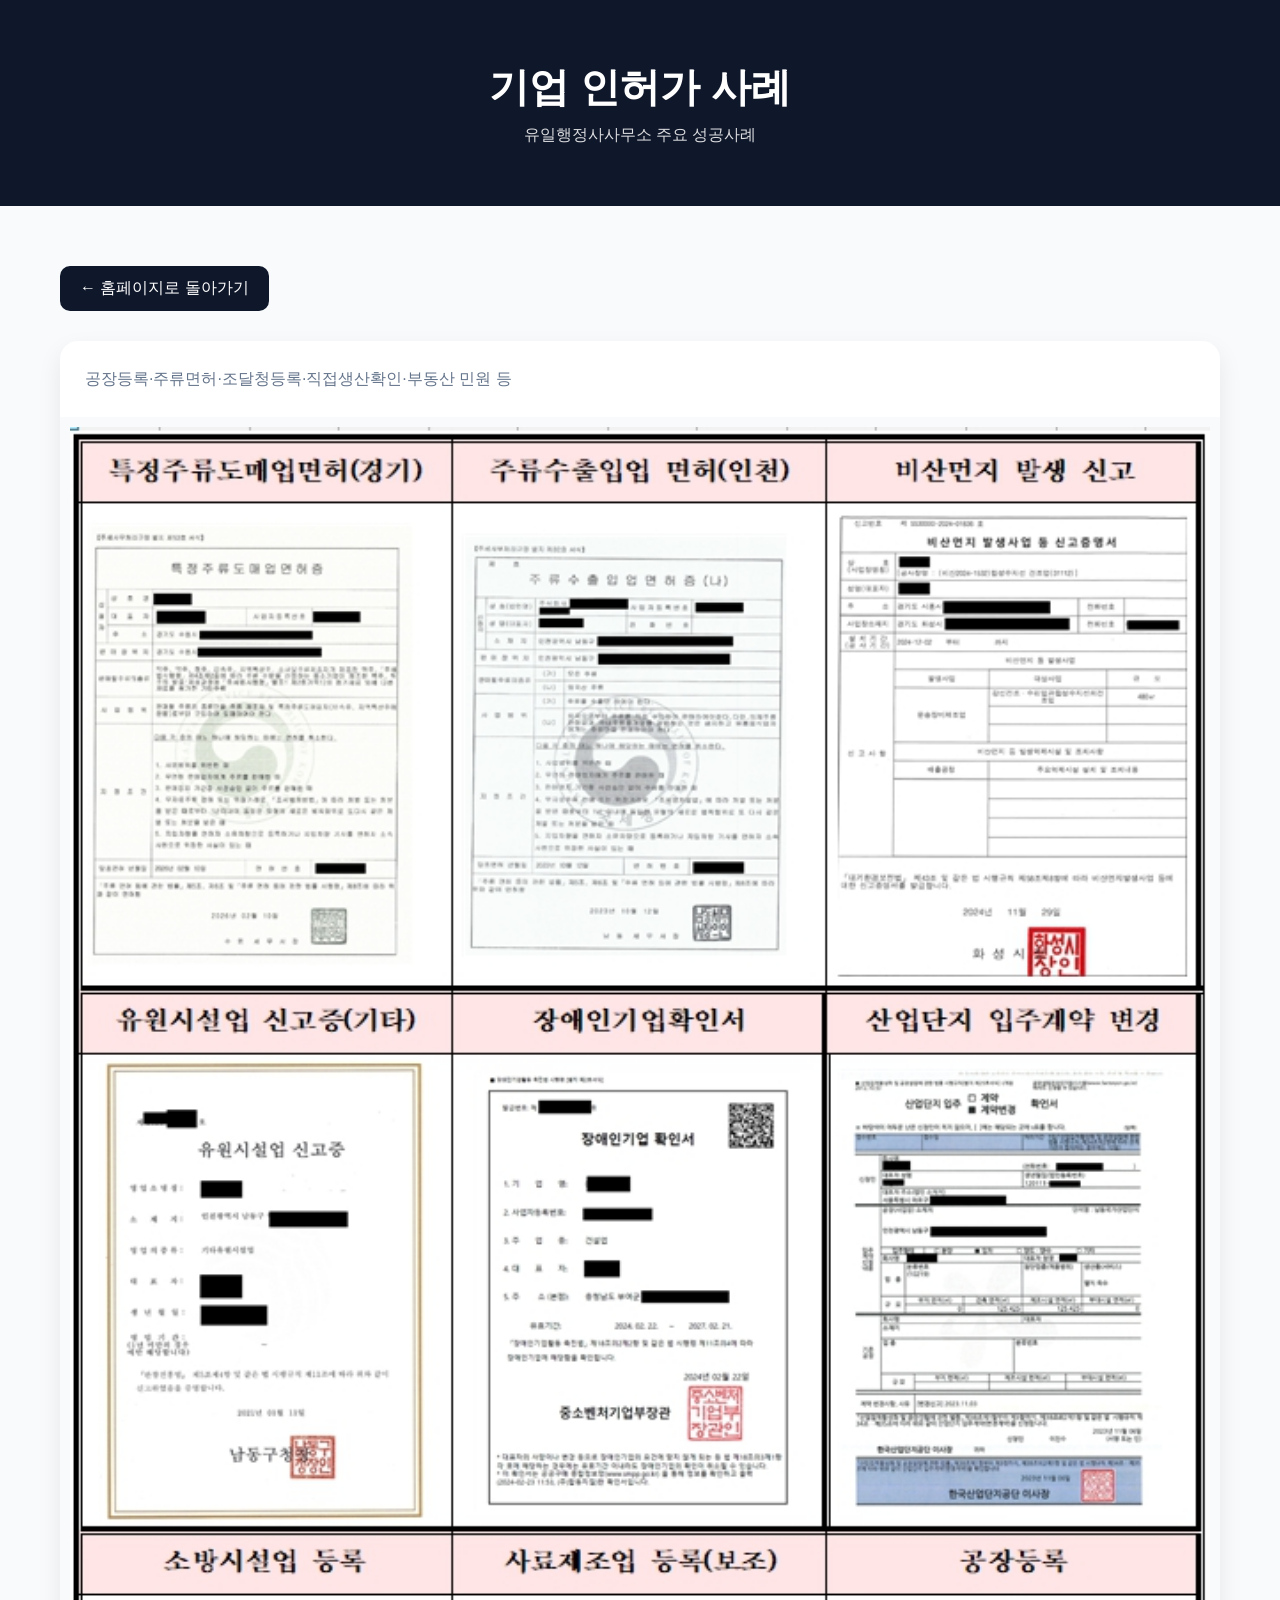
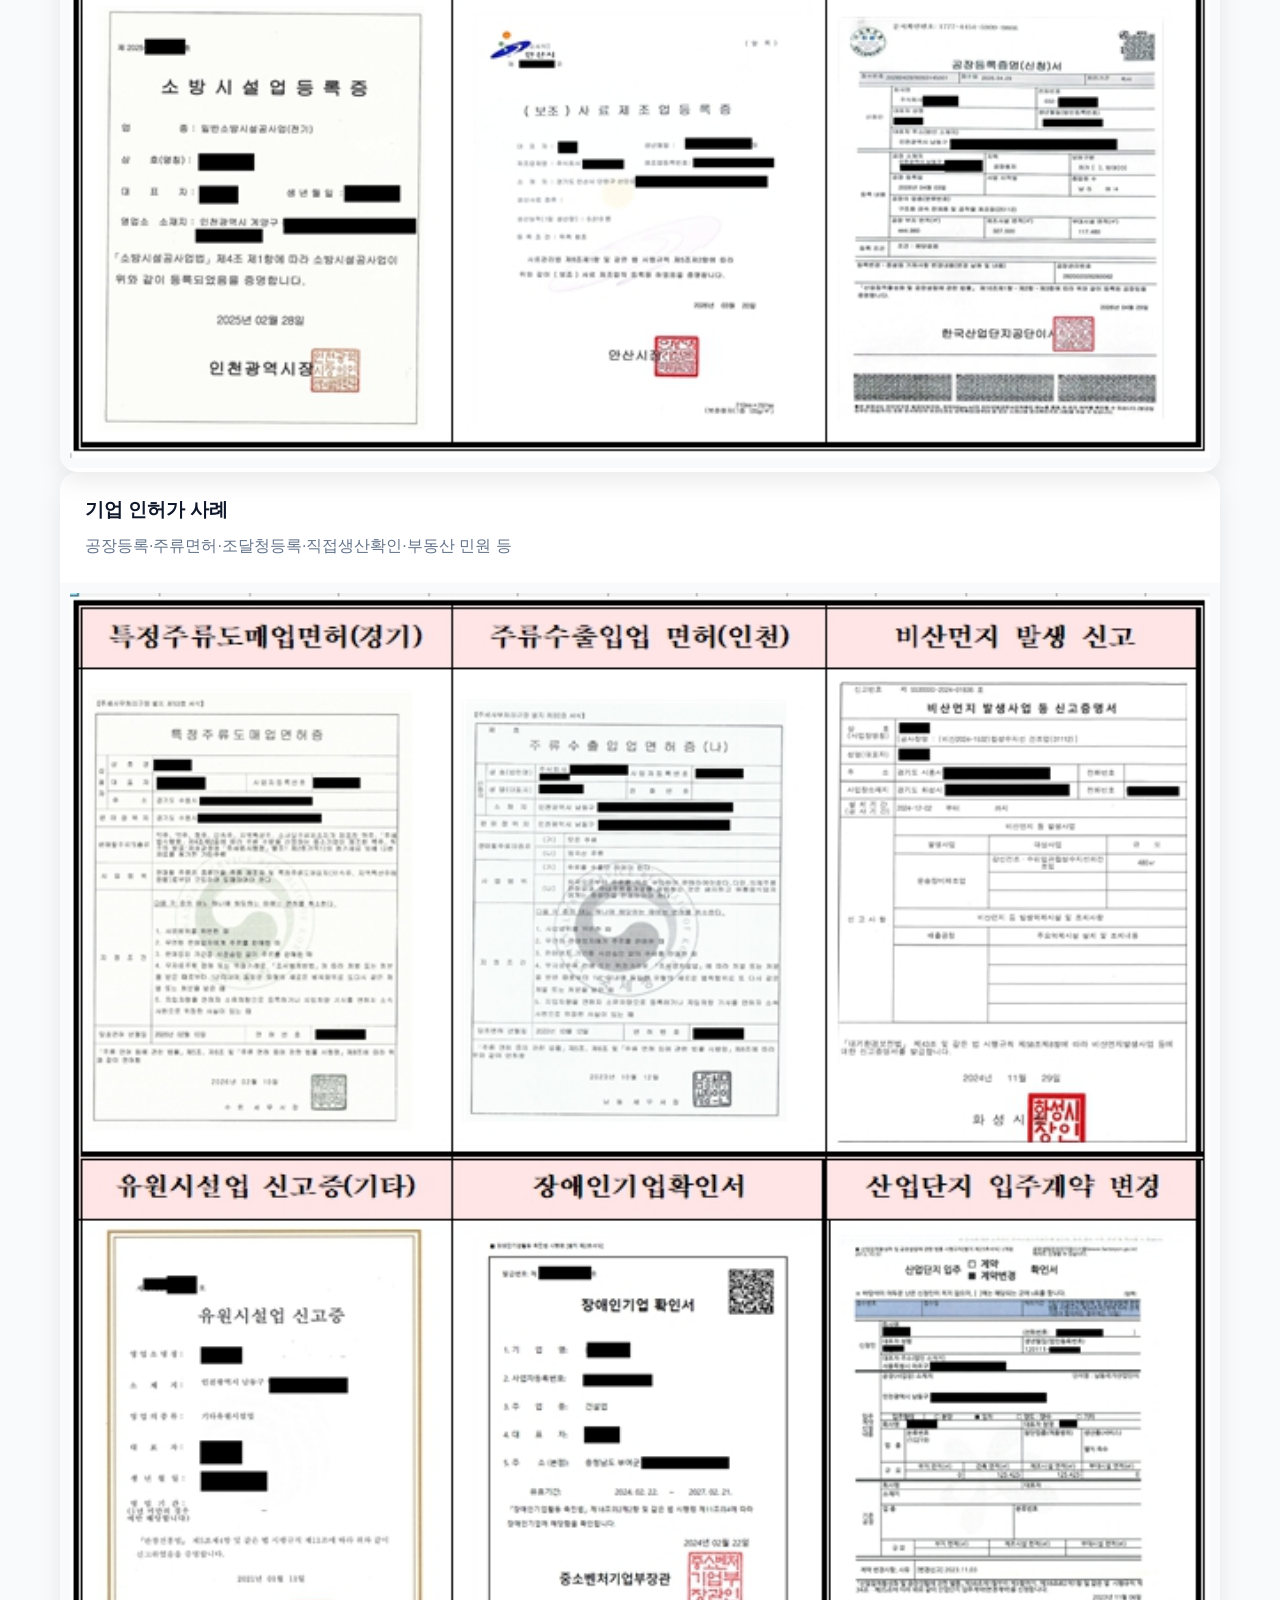
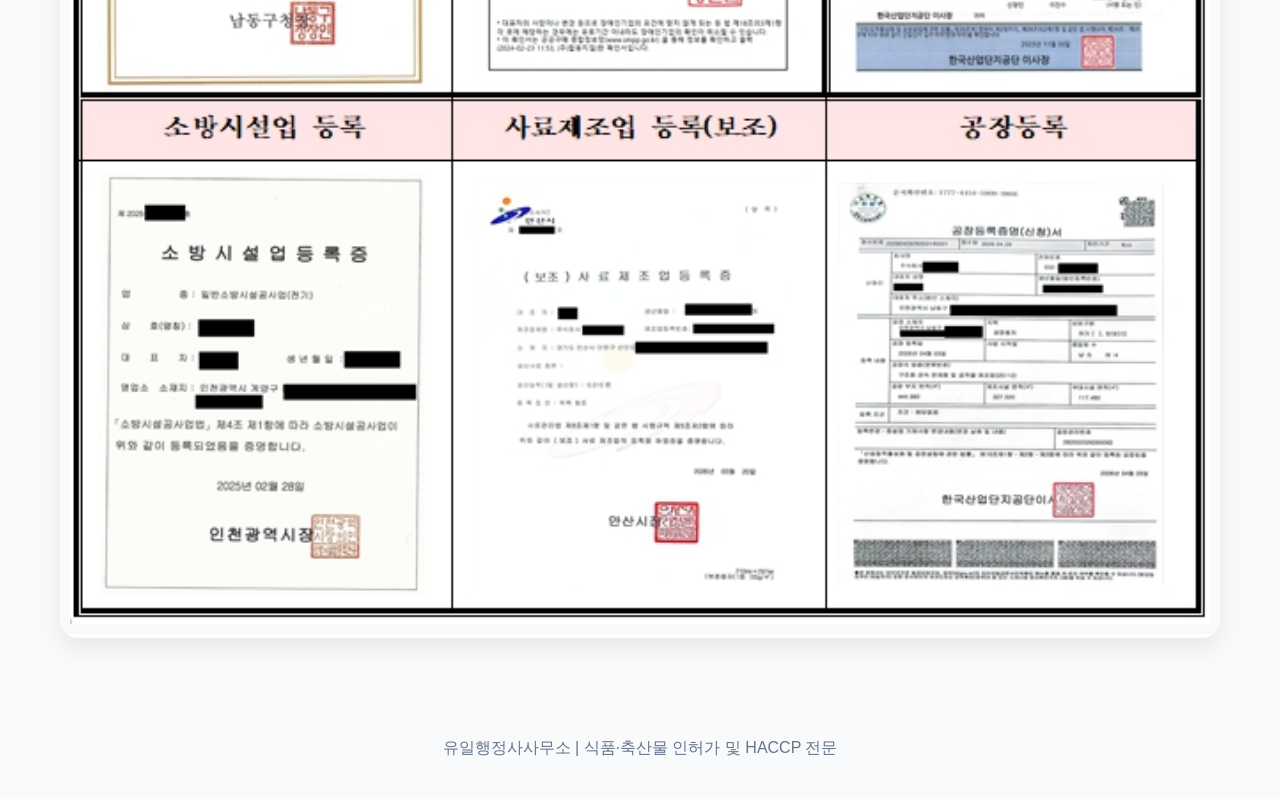
==== company-case.html @ 413e01b5 "Update company-case.html" ====
<!DOCTYPE html>
<html lang="ko">
<head>
<meta charset="UTF-8">
<meta name="viewport" content="width=device-width, initial-scale=1.0">
<title>기업 인허가사례 | 유일행정사사무소</title>

<style>
*{
    margin:0;
    padding:0;
    box-sizing:border-box;
}

body{
    font-family:'Noto Sans KR', sans-serif;
    background:#f8fafc;
    color:#1e293b;
}

.header{
    background:#0f172a;
    color:#fff;
    text-align:center;
    padding:60px 20px;
}

.header h1{
    font-size:2.5rem;
    margin-bottom:10px;
}

.header p{
    opacity:0.85;
}

.container{
    max-width:1200px;
    margin:auto;
    padding:60px 20px;
}

.back-btn{
    display:inline-block;
    margin-bottom:30px;
    padding:12px 20px;
    background:#0f172a;
    color:#fff;
    text-decoration:none;
    border-radius:10px;
    transition:0.3s;
}

.back-btn:hover{
    background:#1e293b;
}

.case-grid{
    display:grid;
    grid-template-columns:repeat(auto-fit,minmax(320px,1fr));
    gap:30px;
}

.case-card{
    background:#fff;
    border-radius:18px;
    overflow:hidden;
    box-shadow:0 10px 25px rgba(0,0,0,0.08);
    transition:0.3s;
}

.case-card:hover{
    transform:translateY(-6px);
}

.case-card img{
    width:100%;
    height:auto;
    object-fit:contain;
    background:#f8fafc;
    padding:10px;
}

.case-content{
    padding:25px;
}

.case-content h3{
    margin-bottom:10px;
    color:#0f172a;
}

.case-content p{
    color:#64748b;
    line-height:1.6;
}

.footer{
    text-align:center;
    padding:40px 20px;
    color:#64748b;
}
</style>

</head>
<body>

<div class="header">
    <h1>기업 인허가 사례</h1>
    <p>유일행정사사무소 주요 성공사례</p>
</div>

<div class="container">

    <a href="index.html" class="back-btn">← 홈페이지로 돌아가기</a>

    <div class="case-grid">

        <div class="case-card">

            <div class="case-content">
                <h3기업 인허가 사례</h3>
                <p>공장등록·주류면허·조달청등록·직접생산확인·부동산 민원 등</p>
            </div>
             <img src="assets/cases/기업인허가1.jpg" alt="기업 인허가 사례">
            </div>
        
        </div>           
            <div class="case-card">

            <div class="case-content">
                <h3>기업 인허가 사례</h3>
                <p>공장등록·주류면허·조달청등록·직접생산확인·부동산 민원 등</p>
            </div>
            <img src="assets/cases/기업인허가2.jpg" alt="기업 인허가 사례">       
            </div>   
        
        <div class="case-card" style="display:none;">
            <img src="assets/cases/20260608_155158.jpg" alt="축산물 인허가 사례">
            <div class="case-content">
                <h3>축산물 인허가 사례</h3>
                <p>축산물가공업 및 식육포장처리업 인허가 사례</p>
            </div>
        </div>

        <div class="case-card" style="display:none;">
            <img src="assets/cases/20260608_155717.jpg" alt="비영리법인 설립 사례">
            <div class="case-content">
                <h3>비영리법인 설립 사례</h3>
                <p>사단법인 및 비영리민간단체 설립 지원 사례</p>
            </div>
        </div>

        <div class="case-card" style="display:none;">
            <img src="assets/cases/20260608_161034.jpg" alt="출입국 민원 사례">
            <div class="case-content">
                <h3>출입국 민원 사례</h3>
                <p>비자 및 체류자격 관련 민원대행 사례</p>
            </div>
        </div>

    </div>

</div>

<div class="footer">
    <p>유일행정사사무소 | 식품·축산물 인허가 및 HACCP 전문</p>
</div>

</body>
</html>
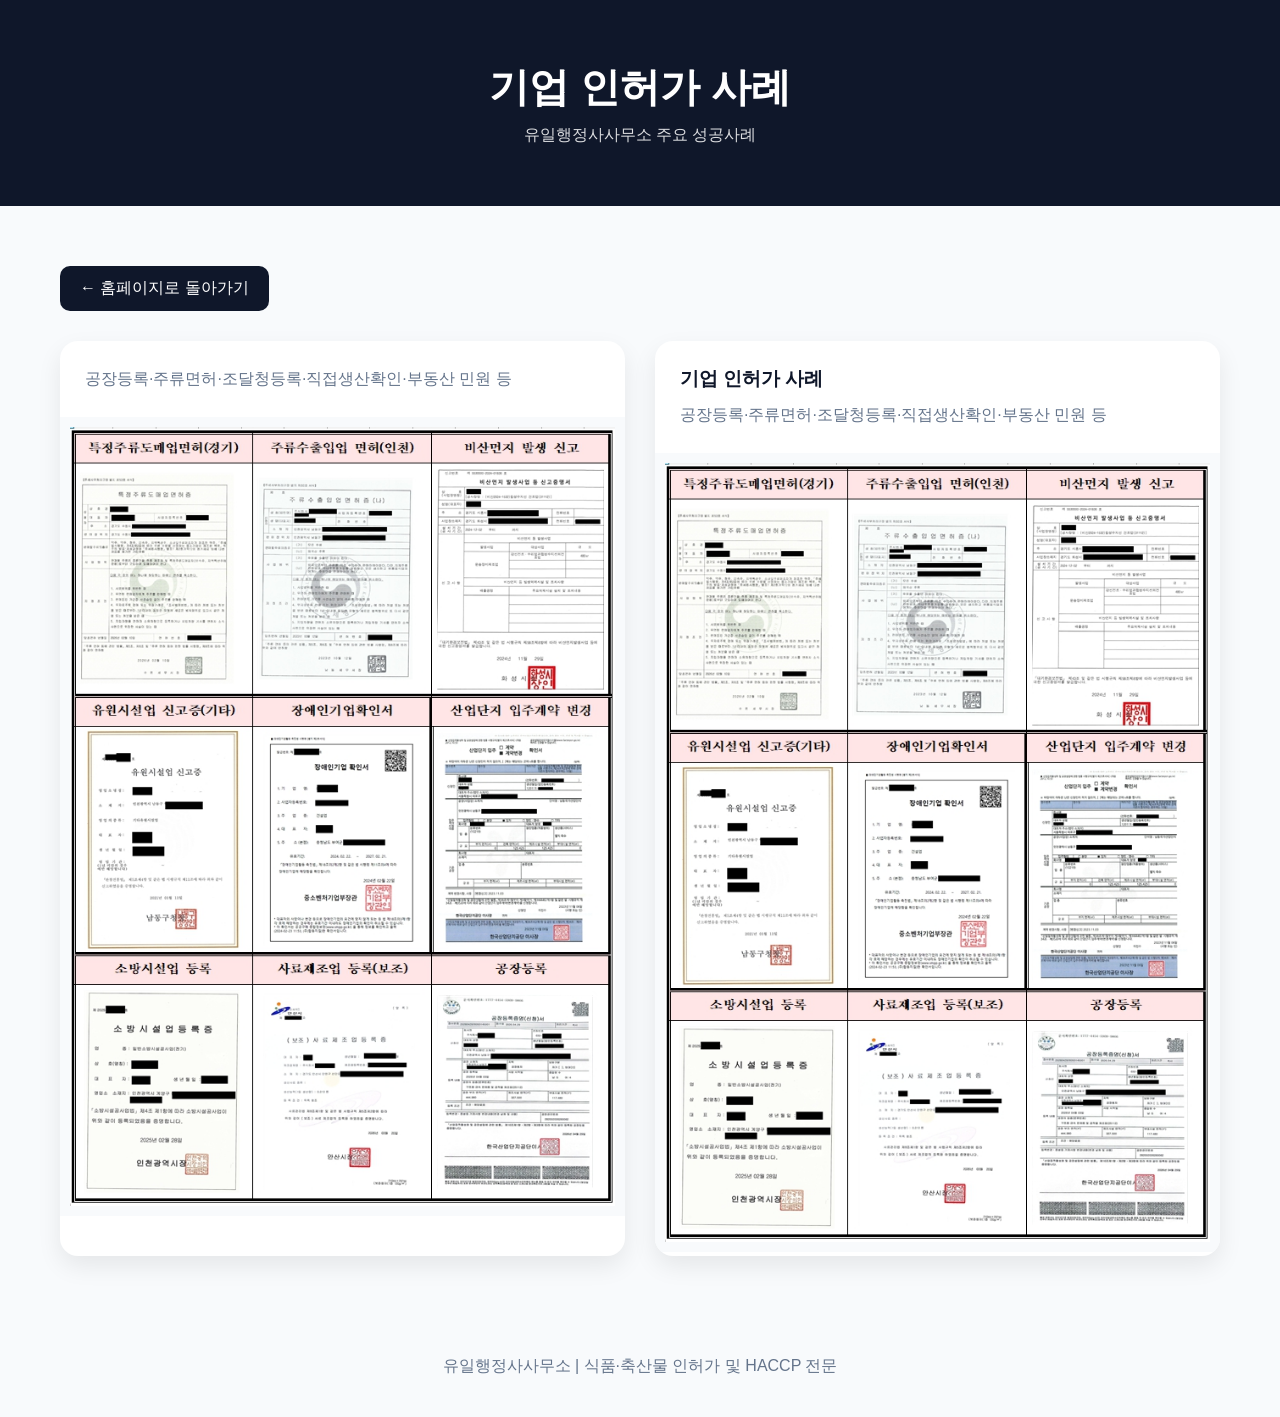
==== commit 759bf572: "Update company-case.html" ====
--- a/company-case.html
+++ b/company-case.html
@@ -125,9 +125,7 @@
              <img src="assets/cases/기업인허가1.jpg" alt="기업 인허가 사례">
             </div>
         
-        </div>           
-            <div class="case-card">
-
+        <div class="case-card">
             <div class="case-content">
                 <h3>기업 인허가 사례</h3>
                 <p>공장등록·주류면허·조달청등록·직접생산확인·부동산 민원 등</p>
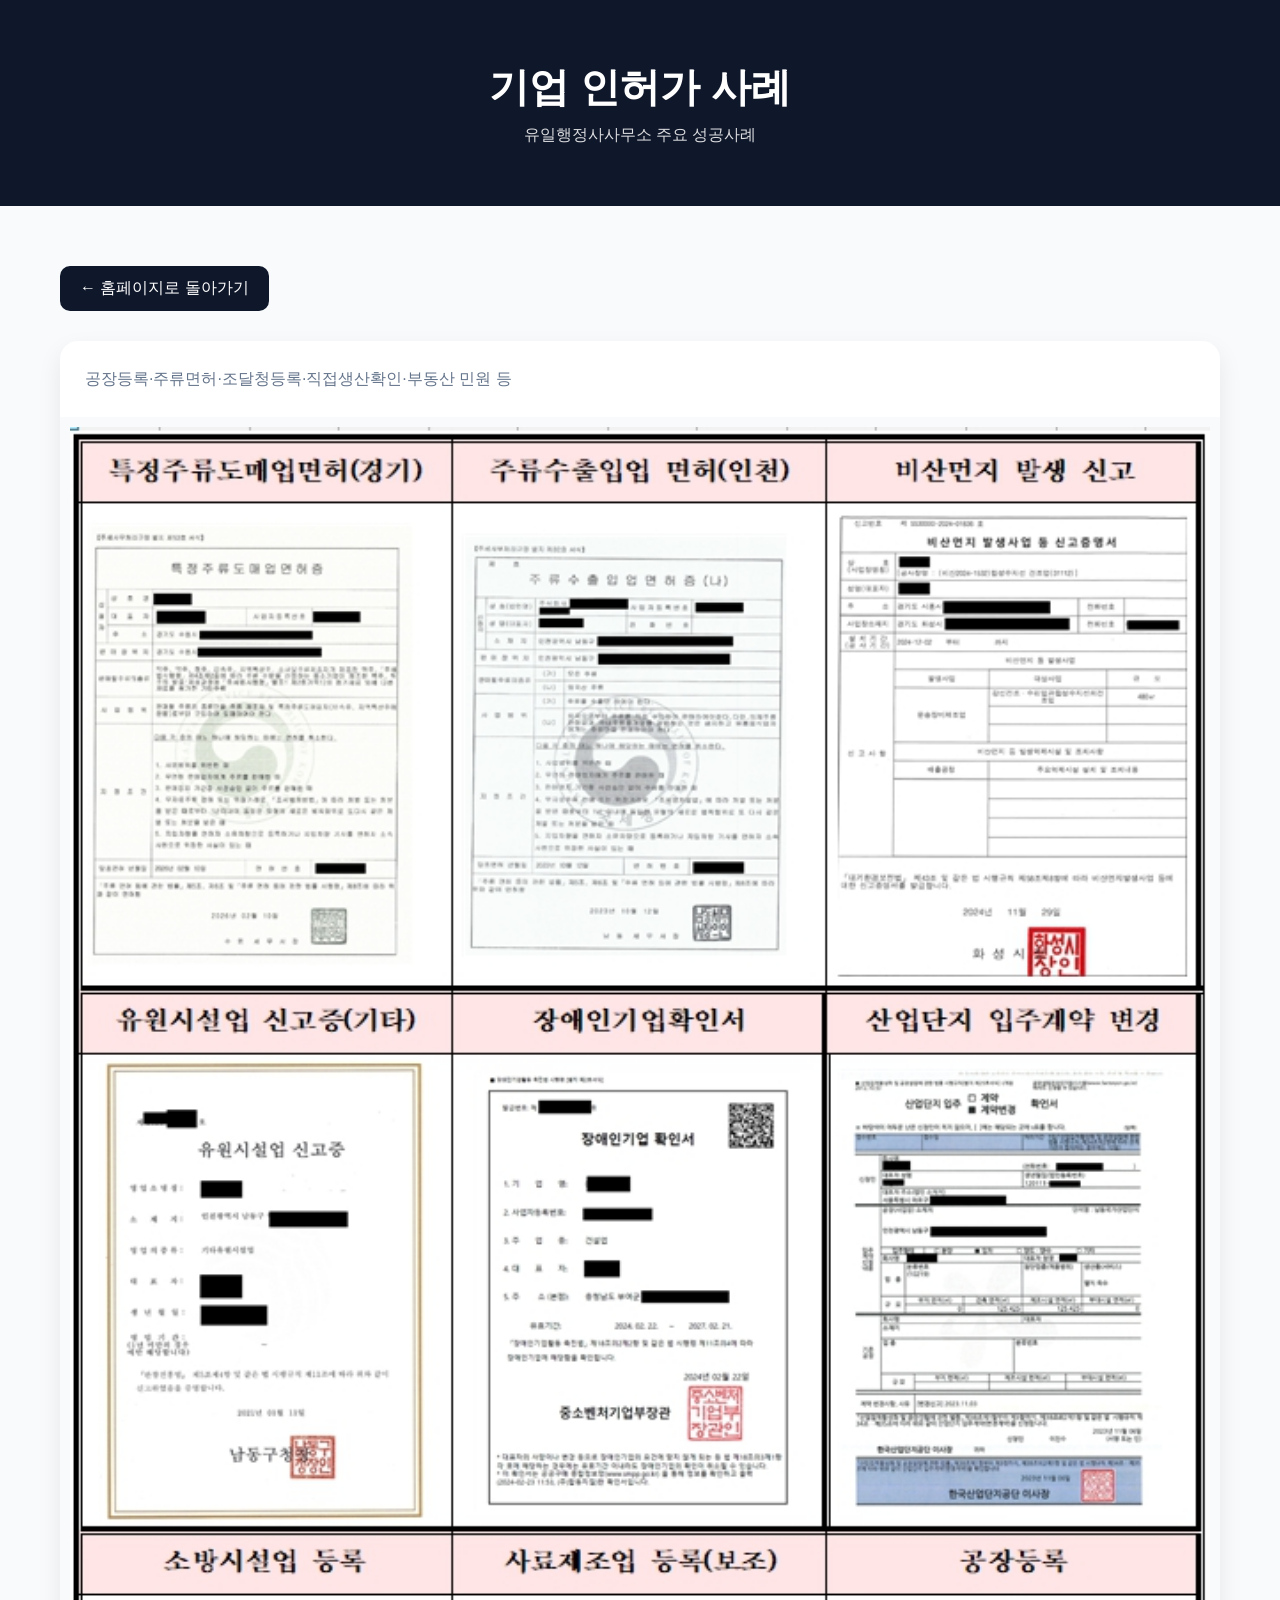
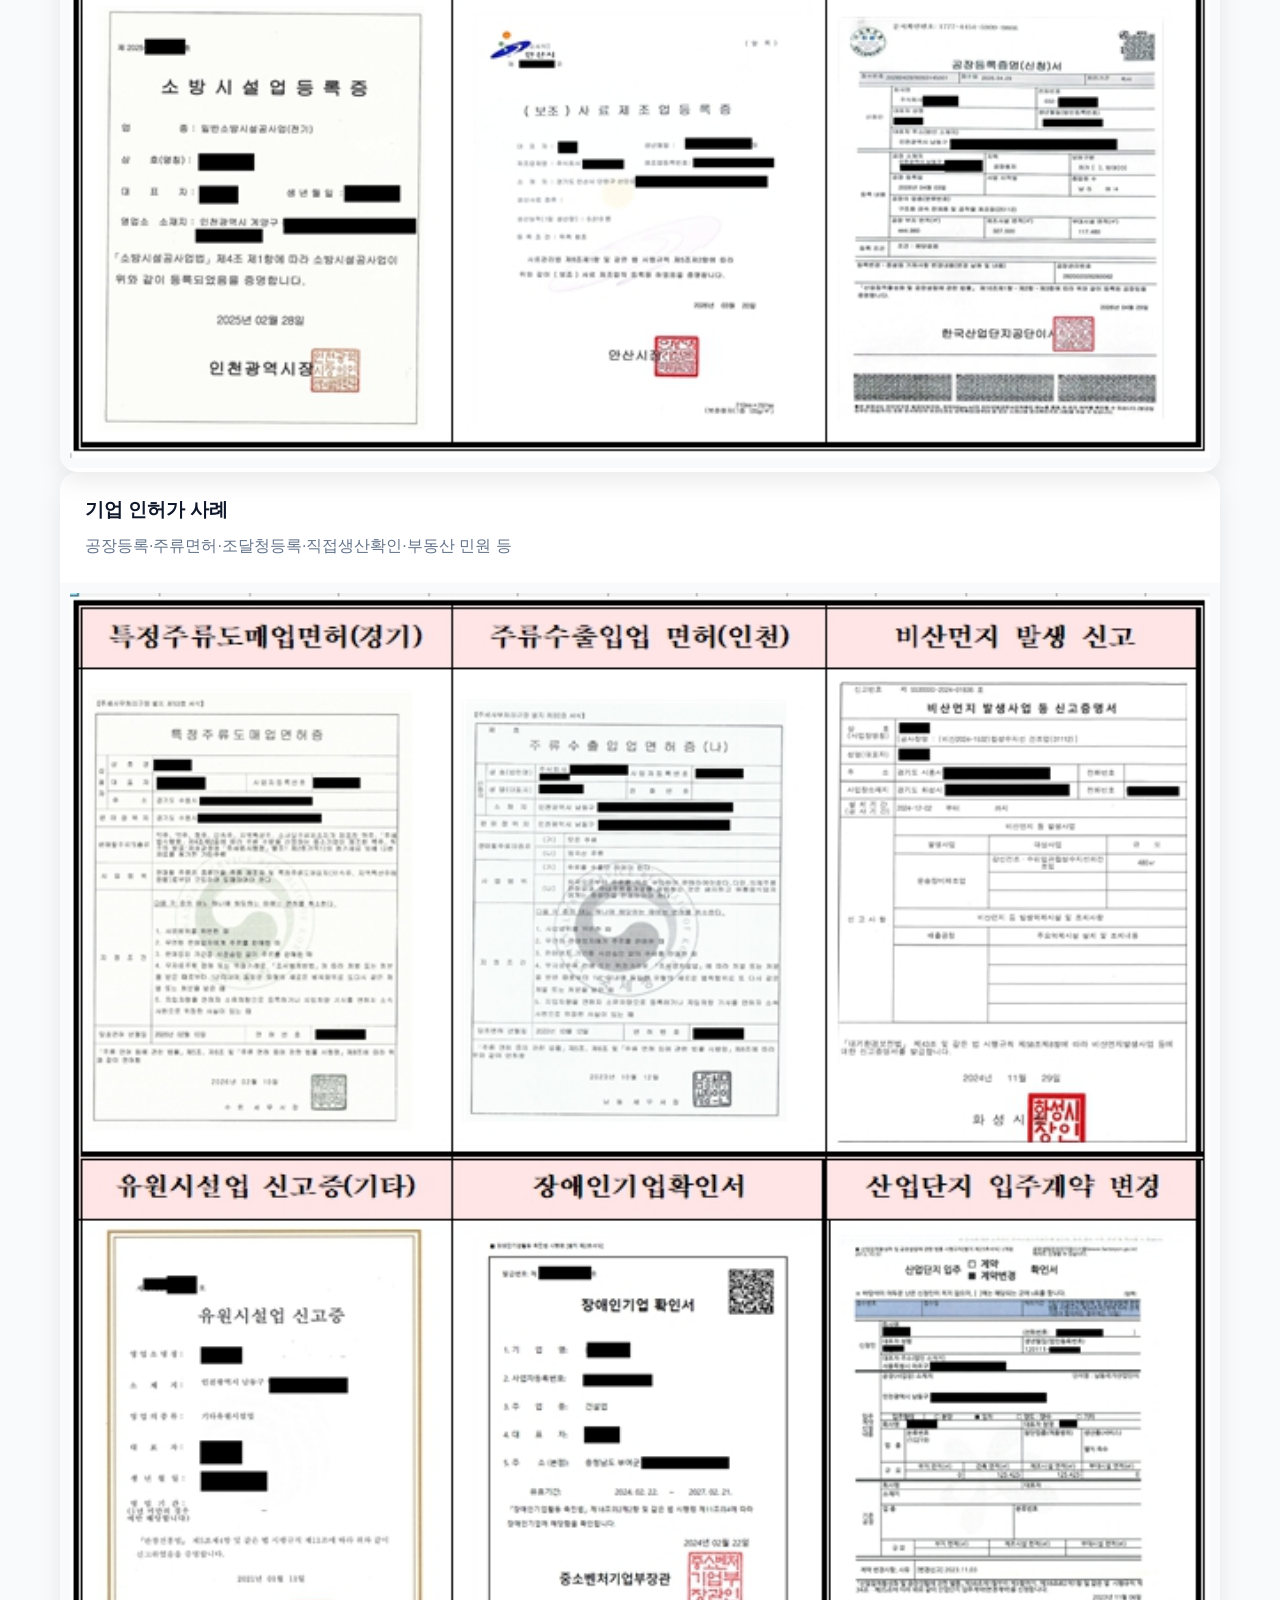
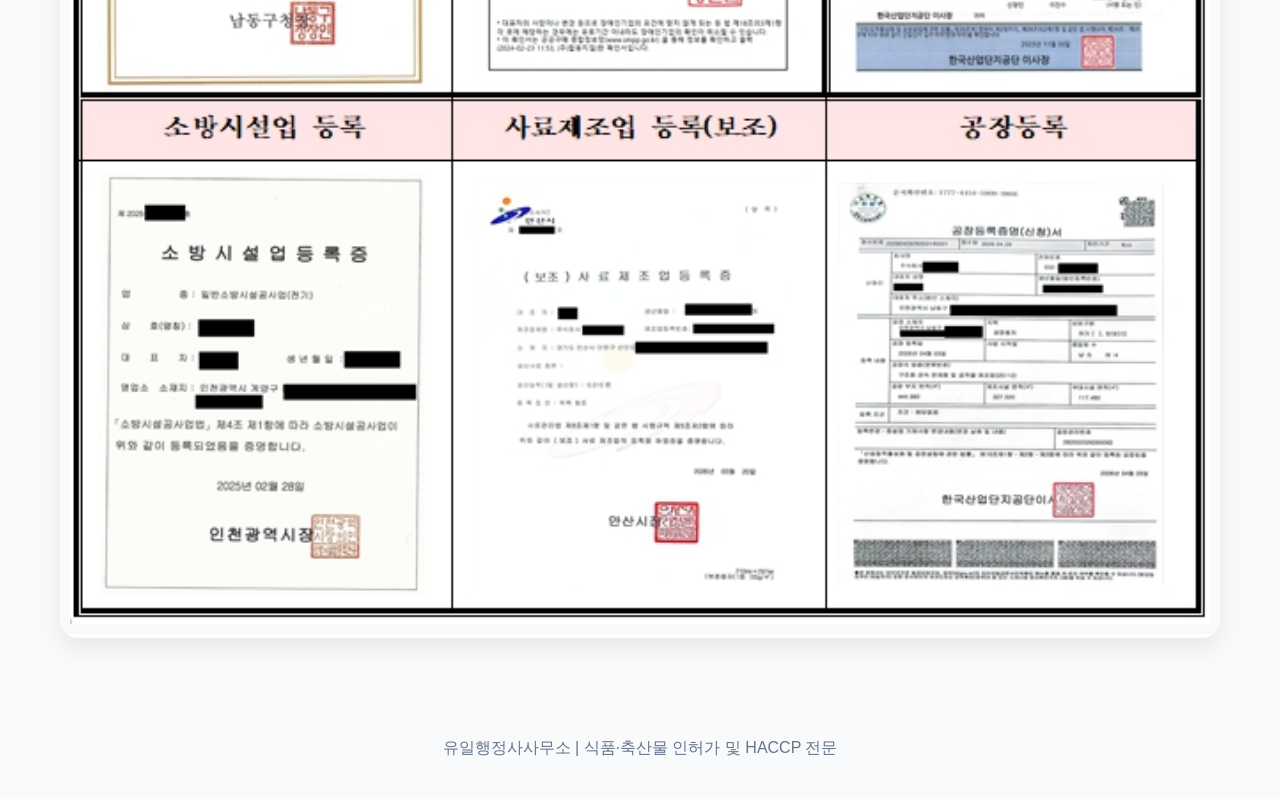
==== commit 70effa55: "Update company-case.html" ====
--- a/company-case.html
+++ b/company-case.html
@@ -124,7 +124,7 @@
             </div>
              <img src="assets/cases/기업인허가1.jpg" alt="기업 인허가 사례">
             </div>
-        
+            </div>           
         <div class="case-card">
             <div class="case-content">
                 <h3>기업 인허가 사례</h3>
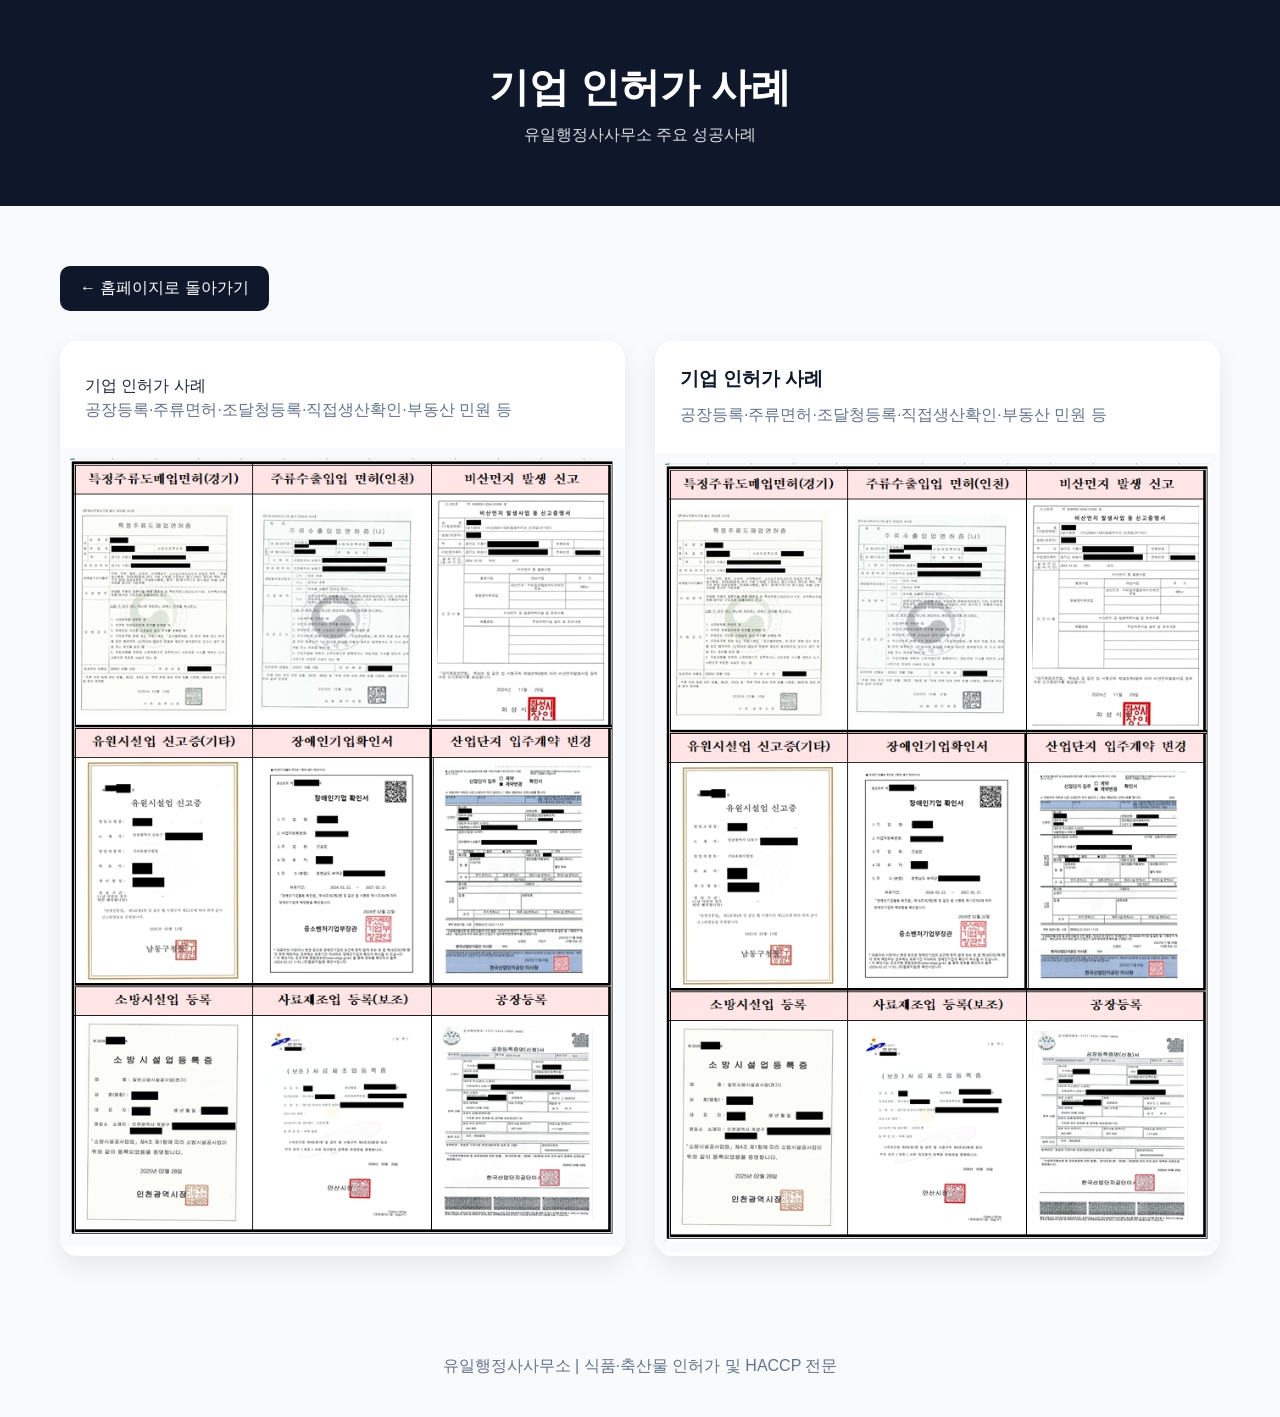
==== commit 285a41c2: "Update company-case.html" ====
--- a/company-case.html
+++ b/company-case.html
@@ -119,12 +119,12 @@
         <div class="case-card">
 
             <div class="case-content">
-                <h3기업 인허가 사례</h3>
+                <h3></h3>기업 인허가 사례</h3>
                 <p>공장등록·주류면허·조달청등록·직접생산확인·부동산 민원 등</p>
             </div>
              <img src="assets/cases/기업인허가1.jpg" alt="기업 인허가 사례">
             </div>
-            </div>           
+          
         <div class="case-card">
             <div class="case-content">
                 <h3>기업 인허가 사례</h3>
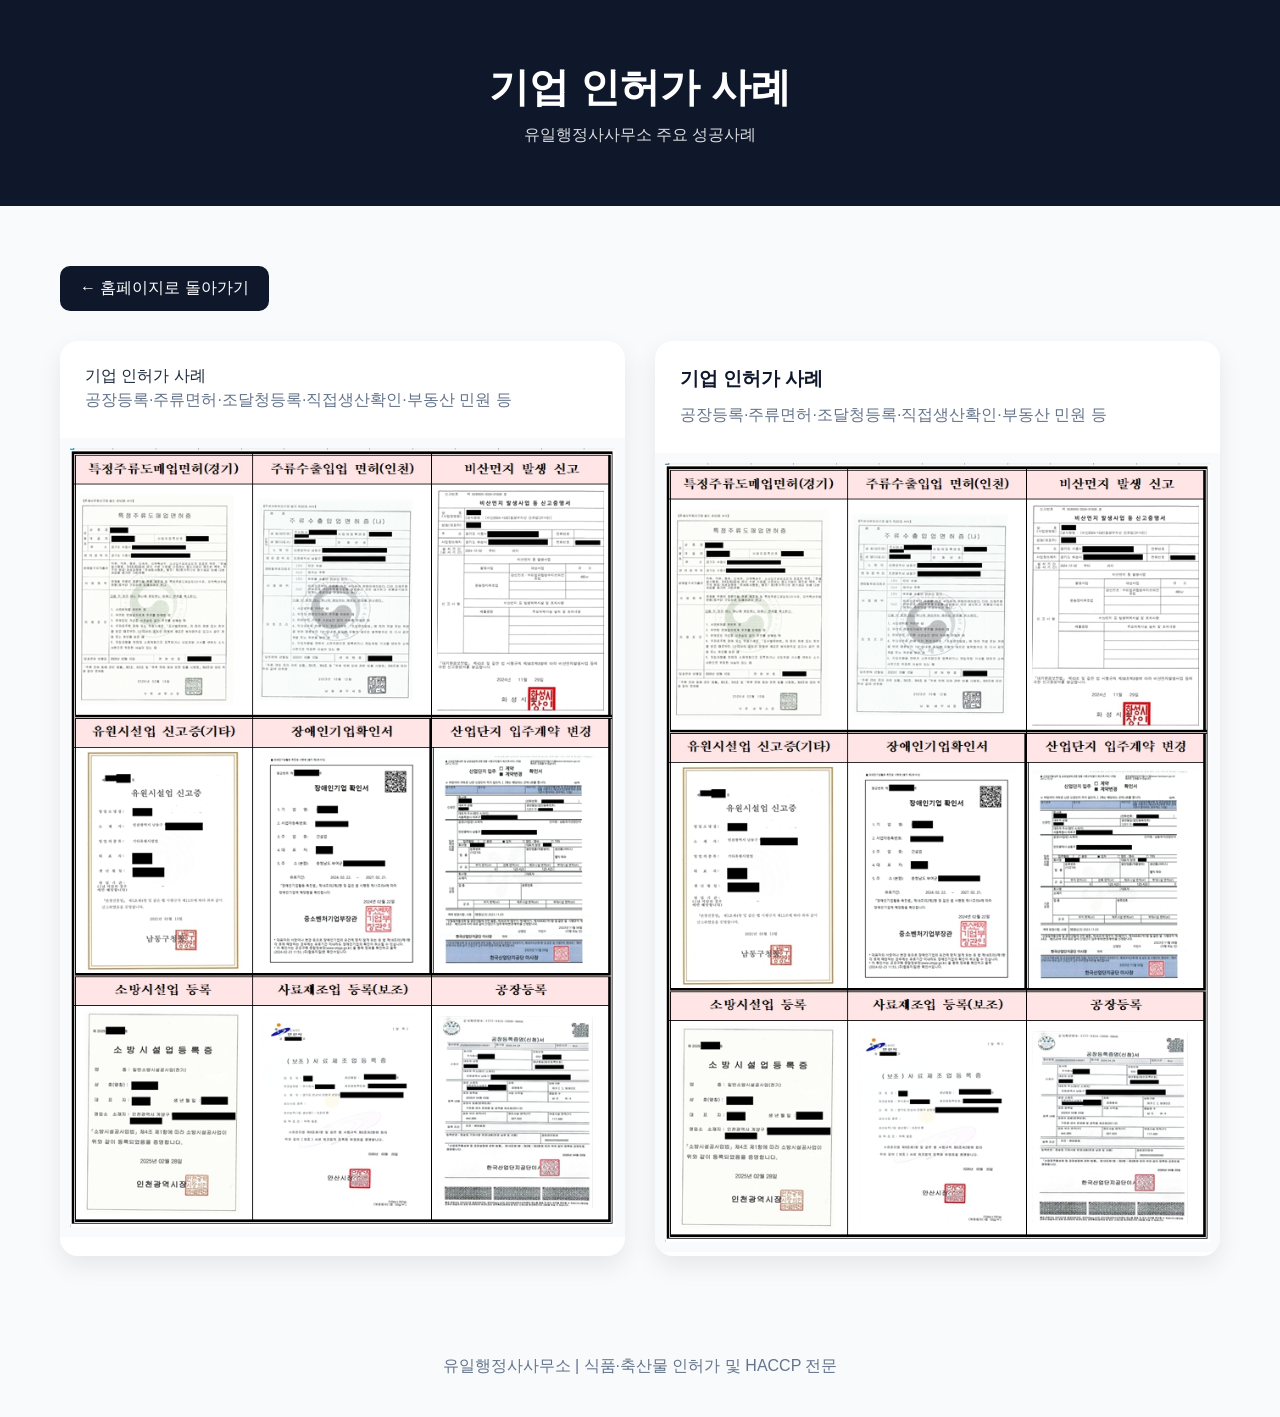
==== commit 76df3a40: "Update company-case.html" ====
--- a/company-case.html
+++ b/company-case.html
@@ -119,13 +119,13 @@
         <div class="case-card">
 
             <div class="case-content">
-                <h3></h3>기업 인허가 사례</h3>
+                </h3>기업 인허가 사례</h3>
                 <p>공장등록·주류면허·조달청등록·직접생산확인·부동산 민원 등</p>
             </div>
              <img src="assets/cases/기업인허가1.jpg" alt="기업 인허가 사례">
-            </div>
-          
-        <div class="case-card">
+         </div>
+    
+         <div class="case-card">
             <div class="case-content">
                 <h3>기업 인허가 사례</h3>
                 <p>공장등록·주류면허·조달청등록·직접생산확인·부동산 민원 등</p>
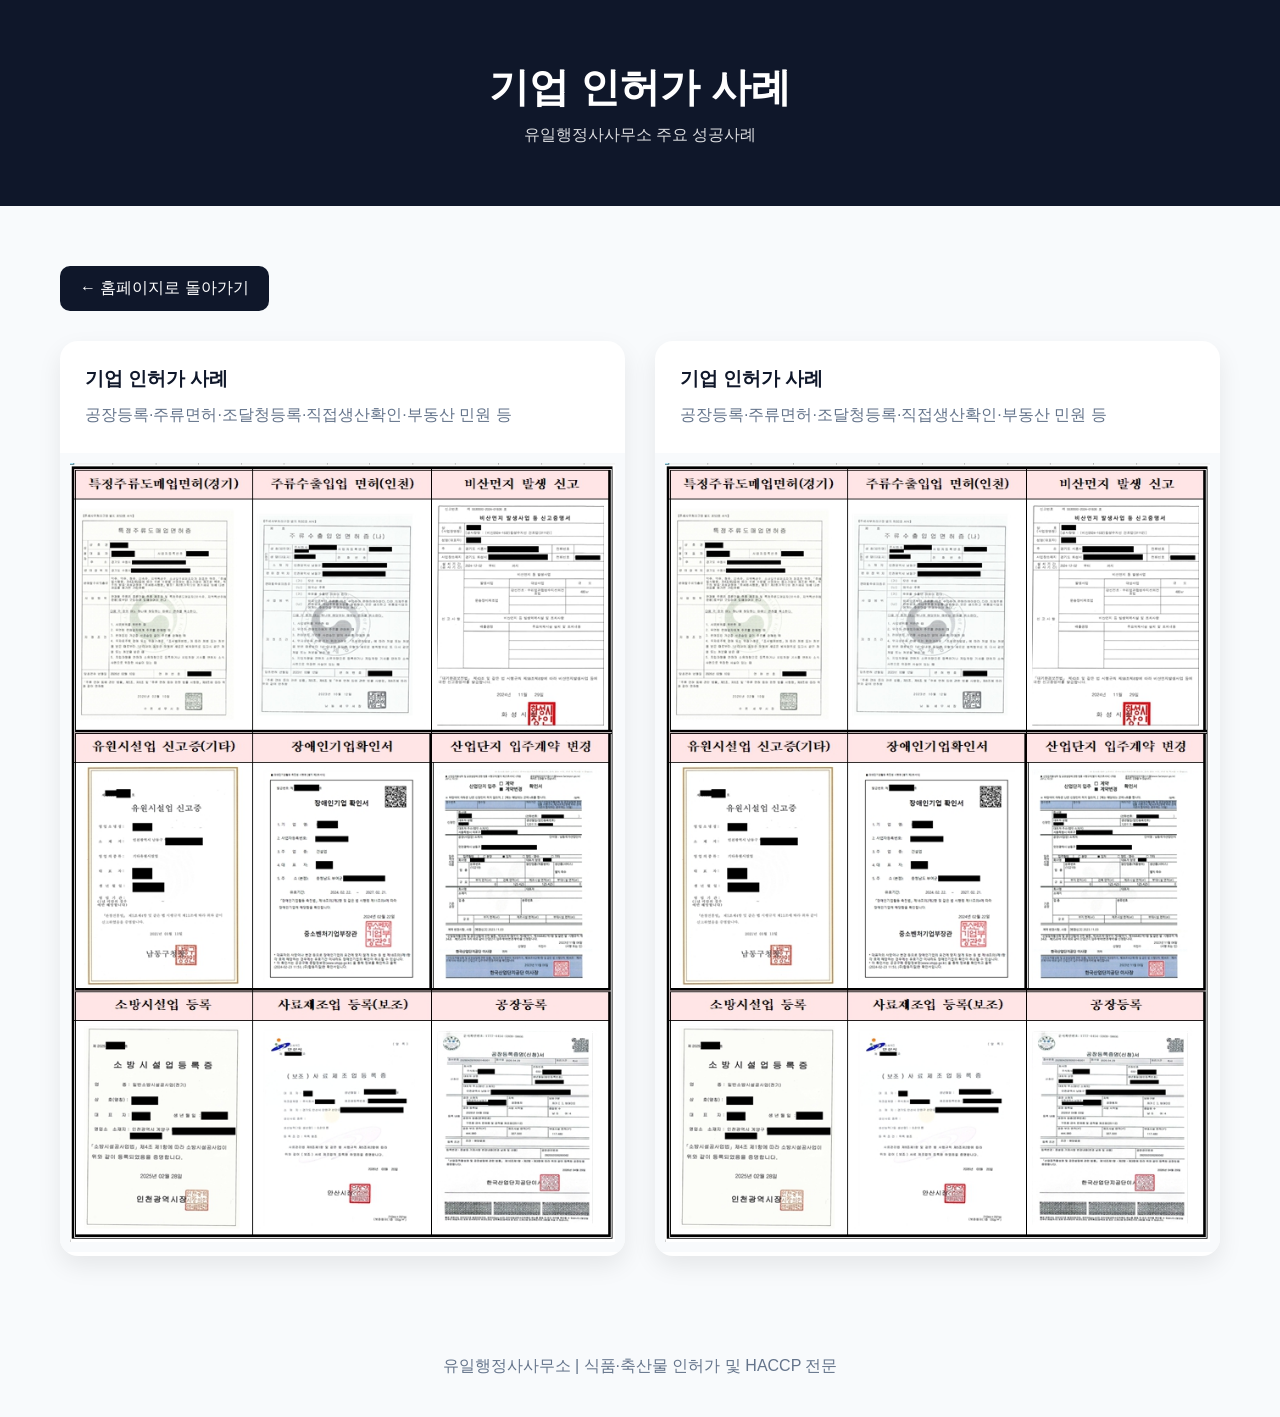
==== commit f08b4a8c: "Update company-case.html" ====
--- a/company-case.html
+++ b/company-case.html
@@ -117,9 +117,8 @@
     <div class="case-grid">
 
         <div class="case-card">
-
             <div class="case-content">
-                </h3>기업 인허가 사례</h3>
+                <h3>기업 인허가 사례</h3>
                 <p>공장등록·주류면허·조달청등록·직접생산확인·부동산 민원 등</p>
             </div>
              <img src="assets/cases/기업인허가1.jpg" alt="기업 인허가 사례">
